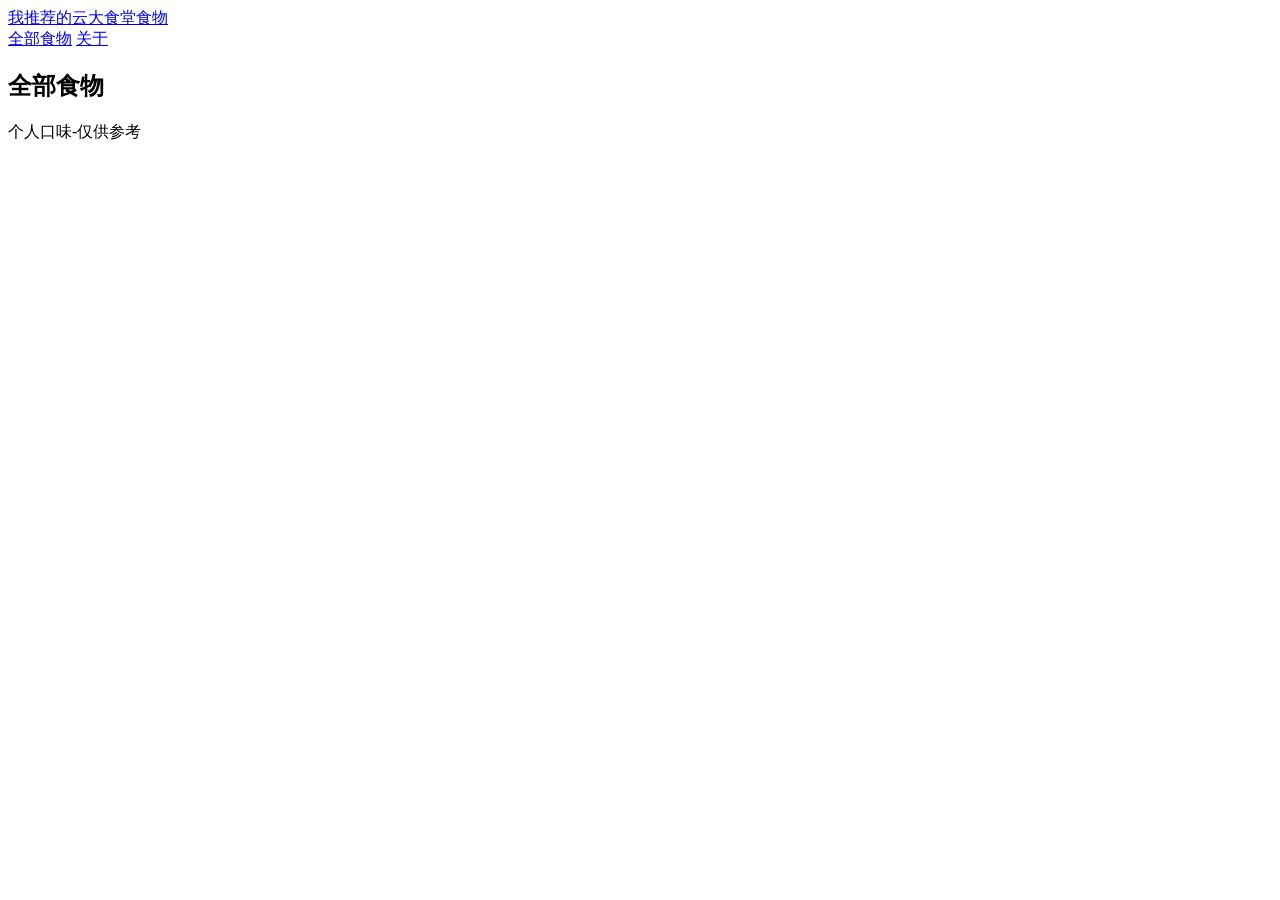
==== them-page/index.html @ 5b5526d2 "主题界面骨架" ====
<!DOCTYPE html>
<html lang="zh-CN">
<head>
  <meta charset="UTF-8">
  <meta name="viewport" content="width=device-width, initial-scale=1.0">
  <title></title>
  <link rel="stylesheet" href="css/courses.css">
</head>
<body>
  <header class="site-header">
    <div class="nav-wrap">
      <a class="logo" href="#">我推荐的云大食堂食物</a>
      <nav class="main-nav">
        <a href="#foods">全部食物</a>
        <a href="#about">关于</a>
      </nav>
    </div>
  </header>
  <main>
    <section id="foods">
      <h2>全部食物</h2> 
      <div class="card-grid">  
        
      </div>    
    </section>
  </main>
  <footer><p>个人口味-仅供参考</p></footer>
</body>
</html>
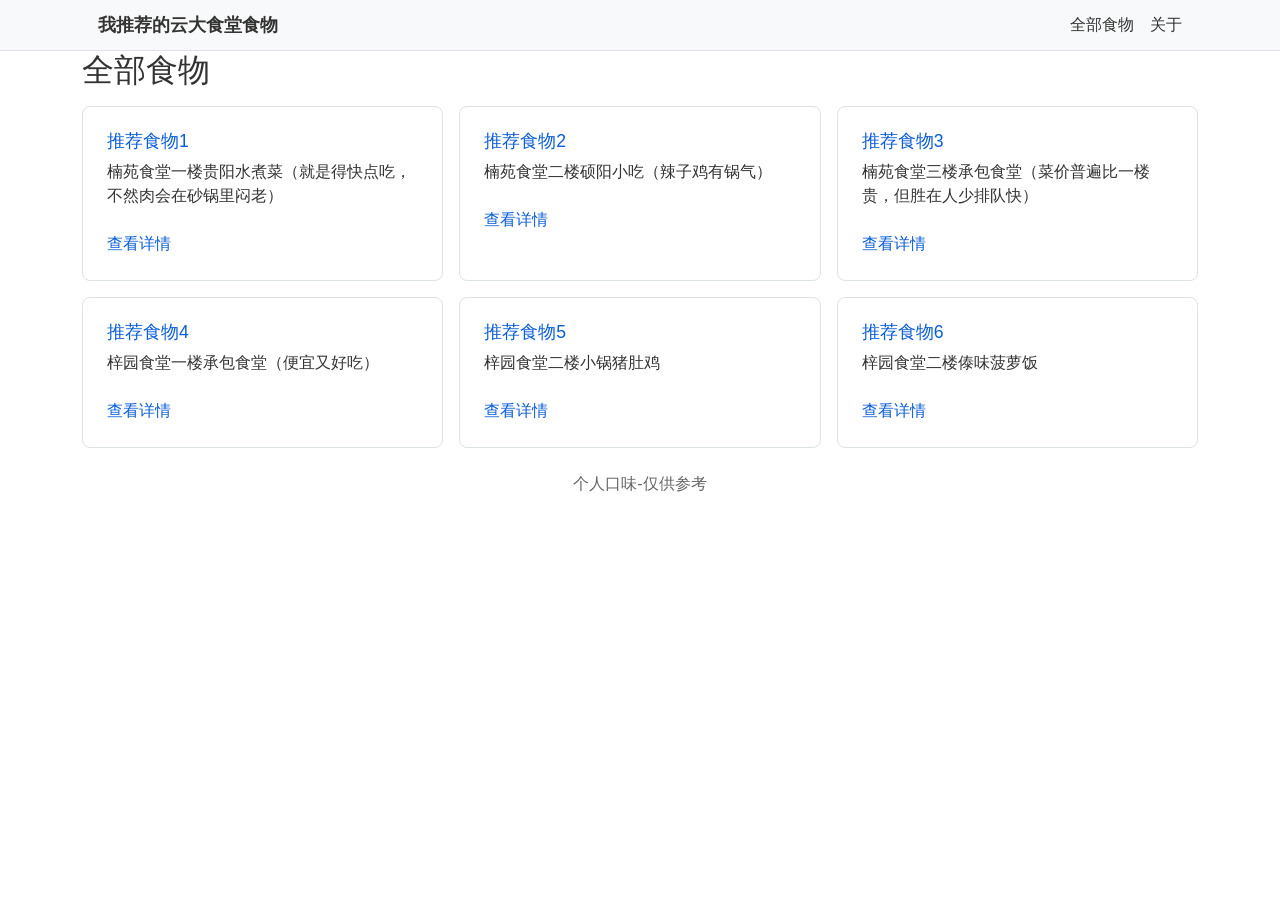
==== commit 76395e66: "优化排版" ====
--- a/them-page/index.html
+++ b/them-page/index.html
@@ -3,25 +3,73 @@
 <head>
   <meta charset="UTF-8">
   <meta name="viewport" content="width=device-width, initial-scale=1.0">
-  <title></title>
-  <link rel="stylesheet" href="css/courses.css">
+  <title>我推荐的云大食堂食物</title>
+  <!-- Bootstrap 5 -->
+  <link href="https://cdn.jsdelivr.net/npm/bootstrap@5.3.3/dist/css/bootstrap.min.css" rel="stylesheet">
+  <script src="https://cdn.jsdelivr.net/npm/bootstrap@5.3.3/dist/js/bootstrap.bundle.min.js"></script>
+  <link rel="stylesheet" href="style.css">
 </head>
 <body>
   <header class="site-header">
-    <div class="nav-wrap">
-      <a class="logo" href="#">我推荐的云大食堂食物</a>
-      <nav class="main-nav">
-        <a href="#foods">全部食物</a>
-        <a href="#about">关于</a>
-      </nav>
+    <div class="container">
+      <div class="nav-wrap">
+        <a class="logo" href="#">我推荐的云大食堂食物</a>
+        <nav class="main-nav">
+          <a href="#foods">全部食物</a>
+          <a href="#about">关于</a>
+        </nav>
+      </div>
     </div>
   </header>
   <main>
     <section id="foods">
-      <h2>全部食物</h2> 
-      <div class="card-grid">  
-        
-      </div>    
+      <div class="container">
+        <h2 class="mb-3">全部食物</h2>
+        <div class="row g-3">
+          <div class="col-12 col-sm-6 col-md-4">
+            <article class="food-card">
+             <h3>推荐食物1</h3>
+             <p>楠苑食堂一楼贵阳水煮菜（就是得快点吃，不然肉会在砂锅里闷老）</p>
+             <a href="#">查看详情</a>
+            </article>
+          </div>
+          <div class="col-12 col-sm-6 col-md-4">
+            <article class="food-card">
+             <h3>推荐食物2</h3>
+             <p>楠苑食堂二楼硕阳小吃（辣子鸡有锅气）</p>
+             <a href="#">查看详情</a>
+            </article>
+          </div>
+          <div class="col-12 col-sm-6 col-md-4">
+            <article class="food-card">
+             <h3>推荐食物3</h3>
+             <p>楠苑食堂三楼承包食堂（菜价普遍比一楼贵，但胜在人少排队快）</p>
+             <a href="#">查看详情</a>
+            </article>
+          </div>
+          <div class="col-12 col-sm-6 col-md-4">
+            <article class="food-card">
+             <h3>推荐食物4</h3>
+             <p>梓园食堂一楼承包食堂（便宜又好吃）</p>
+             <a href="#">查看详情</a>
+            </article>
+          </div>
+          <div class="col-12 col-sm-6 col-md-4">
+            <article class="food-card">
+             <h3>推荐食物5</h3>
+             <p>梓园食堂二楼小锅猪肚鸡</p>
+             <a href="#">查看详情</a>
+            </article>
+          </div>
+          <div class="col-12 col-sm-6 col-md-4">
+            <article class="food-card">
+             <h3>推荐食物6</h3>
+             <p>梓园食堂二楼傣味菠萝饭</p>
+             <a href="#">查看详情</a>
+            </article>
+          </div>
+        </div>
+      </div>
     </section>
   </main>
   <footer><p>个人口味-仅供参考</p></footer>
--- a/them-page/style.css
+++ b/them-page/style.css
@@ -0,0 +1,69 @@
+ *{ box-sizing: border-box; }
+
+body {
+  font-family: "Microsoft YaHei", sans-serif;
+  margin: 0;
+  color: #333;
+}
+
+.site-header {
+  background-color: #f8f9fa;
+  border-bottom: 1px solid #dee2e6;
+}
+
+.nav-wrap {
+  padding: 12px 16px;
+  display: flex;
+  justify-content: space-between;
+  align-items: center;
+  flex-wrap: wrap;
+  gap: 8px;
+}
+
+.logo {
+  font-weight: bold;
+  text-decoration: none;
+  color: #333;
+  font-size: 1.1rem;
+}
+
+.main-nav {
+  display: flex;
+  gap: 16px;
+}
+
+.main-nav a {
+  text-decoration: none;
+  color: #333;
+}
+
+.food-card {
+  border: 1px solid #dee2e6;
+  border-radius: 8px;
+  padding: 16px;
+  background-color: #fff;
+  height: 100%;
+}
+
+.food-card h3 {
+  margin-top: 0;
+  color: #0b5ed7;
+  font-size: 1.1rem;
+}
+
+.food-card a {
+  display: inline-block;
+  margin-top: 8px;
+  text-decoration: none;
+  color: #0b5ed7;
+}
+
+footer {
+  text-align: center;
+  padding: 24px 16px;
+  color: #666;
+}
+
+@media (min-width: 992px) {
+  .food-card { padding: 24px; }
+}
